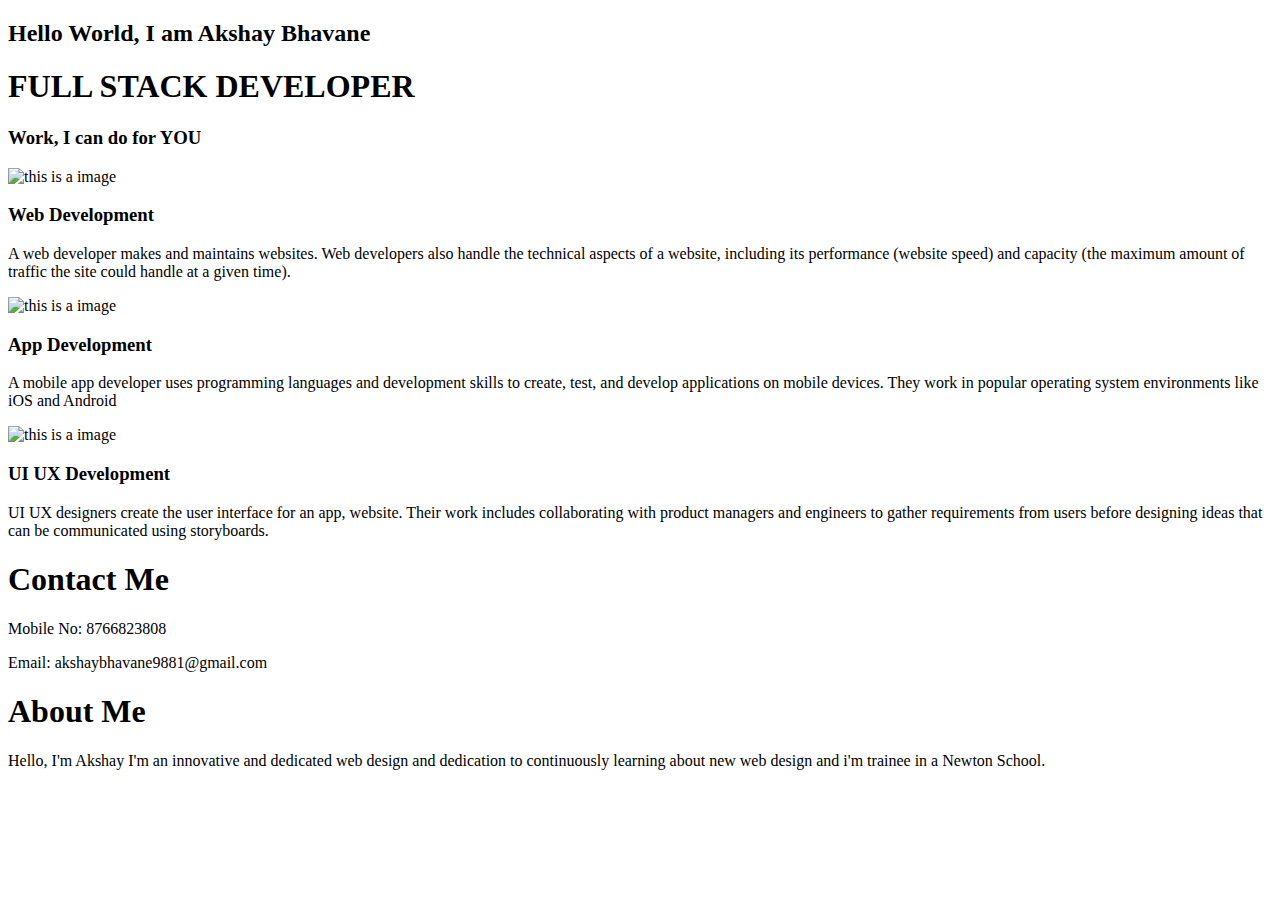
==== MyPro.html @ ec381621 "Intial" ====
<!DOCTYPE html>
<html lang="en">

<head>
    <meta charset="UTF-8">
    <meta http-equiv="X-UA-Compatible" content="IE=edge">
    <meta name="viewport" content="width=device-width, initial-scale=1.0">
    <title>MyPro</title>
    <link rel="stylesheet" href="/html/project/MyPro/MyPro.css">
</head>

<body>
    <div>
        <section class="hero">
            <h2> <span class="hello">Hello World,</span> I am Akshay Bhavane</h2>
            <h1> FULL STACK DEVELOPER</h1>
        </section>
    </div>
    <div>
        <section class="black">
            <h3>Work, I can do for <span>YOU</span> </h3>
        </section>
    </div>
    <div>
        <section class="grid-item">
            <div> <img src="/html/project/MyPro/campaign-creators-ARW7Ic7MSAM-unsplash.jpg" alt="this is a image"
                    style="width: 100%;">
                <h3>Web Development</h3>
                <p>A web developer makes and maintains websites.
                    Web developers also handle the technical aspects of a website, including its performance (website
                    speed) and capacity (the maximum amount of traffic the site could handle at a given time).</p>
            </div>
            <div> <img src="/html/project/MyPro/campaign-creators-iEiUITs149M-unsplash.jpg" alt="this is a image"
                    style="width: 100%;">
                <h3>App Development</h3>
                <p>A mobile app developer uses programming languages and development skills to create, test, and develop
                    applications on mobile devices. They work in popular operating system environments like iOS and
                    Android</p>
            </div>
            <div> <img src="/html/project/MyPro/domenico-loia-hGV2TfOh0ns-unsplash.jpg" alt="this is a image"
                    style="width: 100%;">
                <h3>UI UX Development</h3>
                <p>UI UX designers create the user interface for an app, website. Their work
                    includes collaborating with product managers and engineers to gather requirements from users before
                    designing ideas that can be communicated using storyboards. </p>
            </div>
        </section>
    </div>
    <div>
        <section class="bottom">
            <div class="bottom-div1">
                <h1>Contact Me</h1>
                <section>
                    <p>Mobile No: 8766823808</p>
                    <p>Email: akshaybhavane9881@gmail.com</p>
                </section>

            </div>
            <div class="bottom-div2">
                <h1>About Me</h1>
                <section>
                    <p>Hello, I'm Akshay I'm an innovative and dedicated web design and dedication to continuously
                        learning about new web design and i'm trainee in a Newton School.</p>
                </section>
            </div>
        </section>
    </div>
</body>

</html>
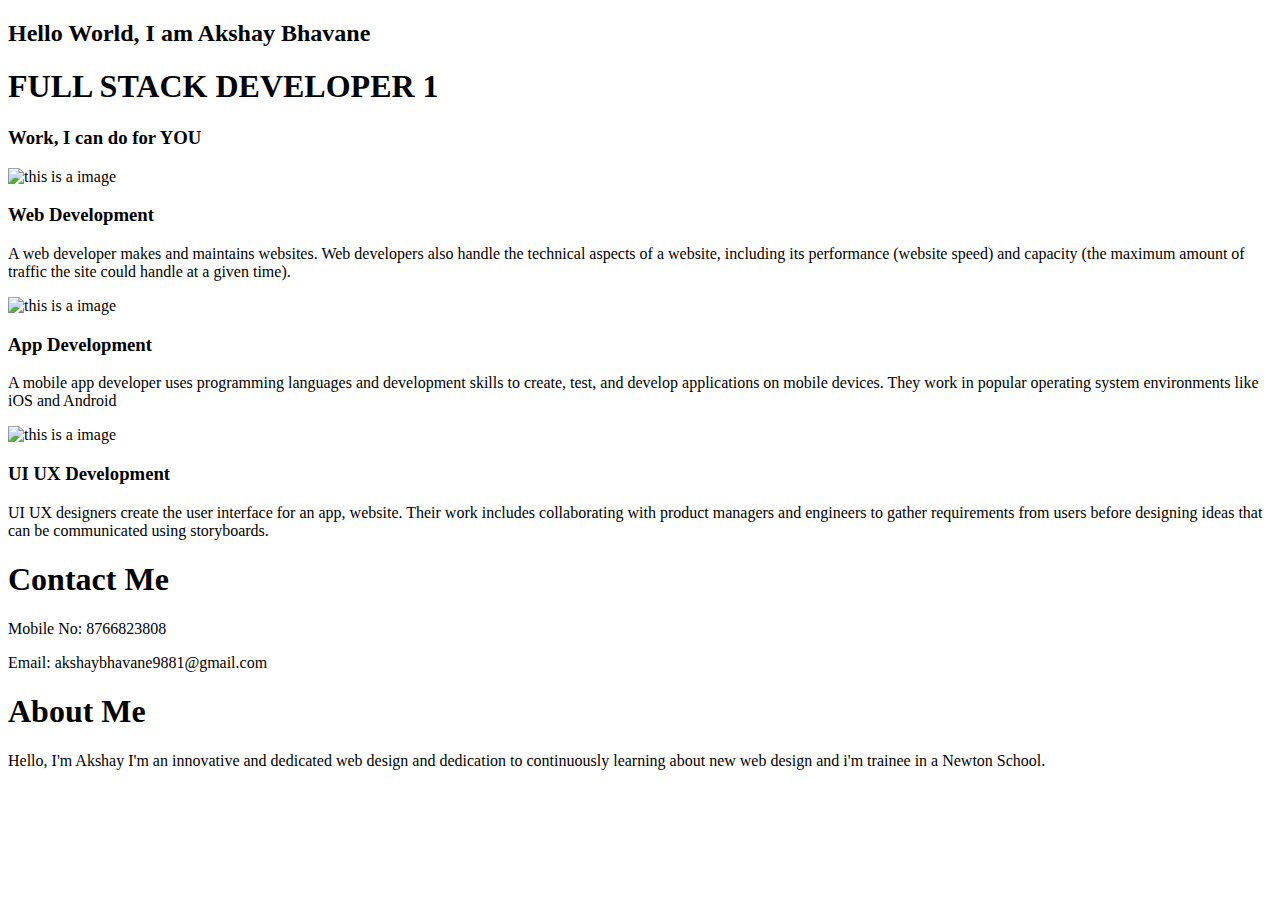
==== commit 124c9aa8: "text change" ====
--- a/MyPro.html
+++ b/MyPro.html
@@ -13,7 +13,7 @@
     <div>
         <section class="hero">
             <h2> <span class="hello">Hello World,</span> I am Akshay Bhavane</h2>
-            <h1> FULL STACK DEVELOPER</h1>
+            <h1> FULL STACK DEVELOPER 1</h1>
         </section>
     </div>
     <div>
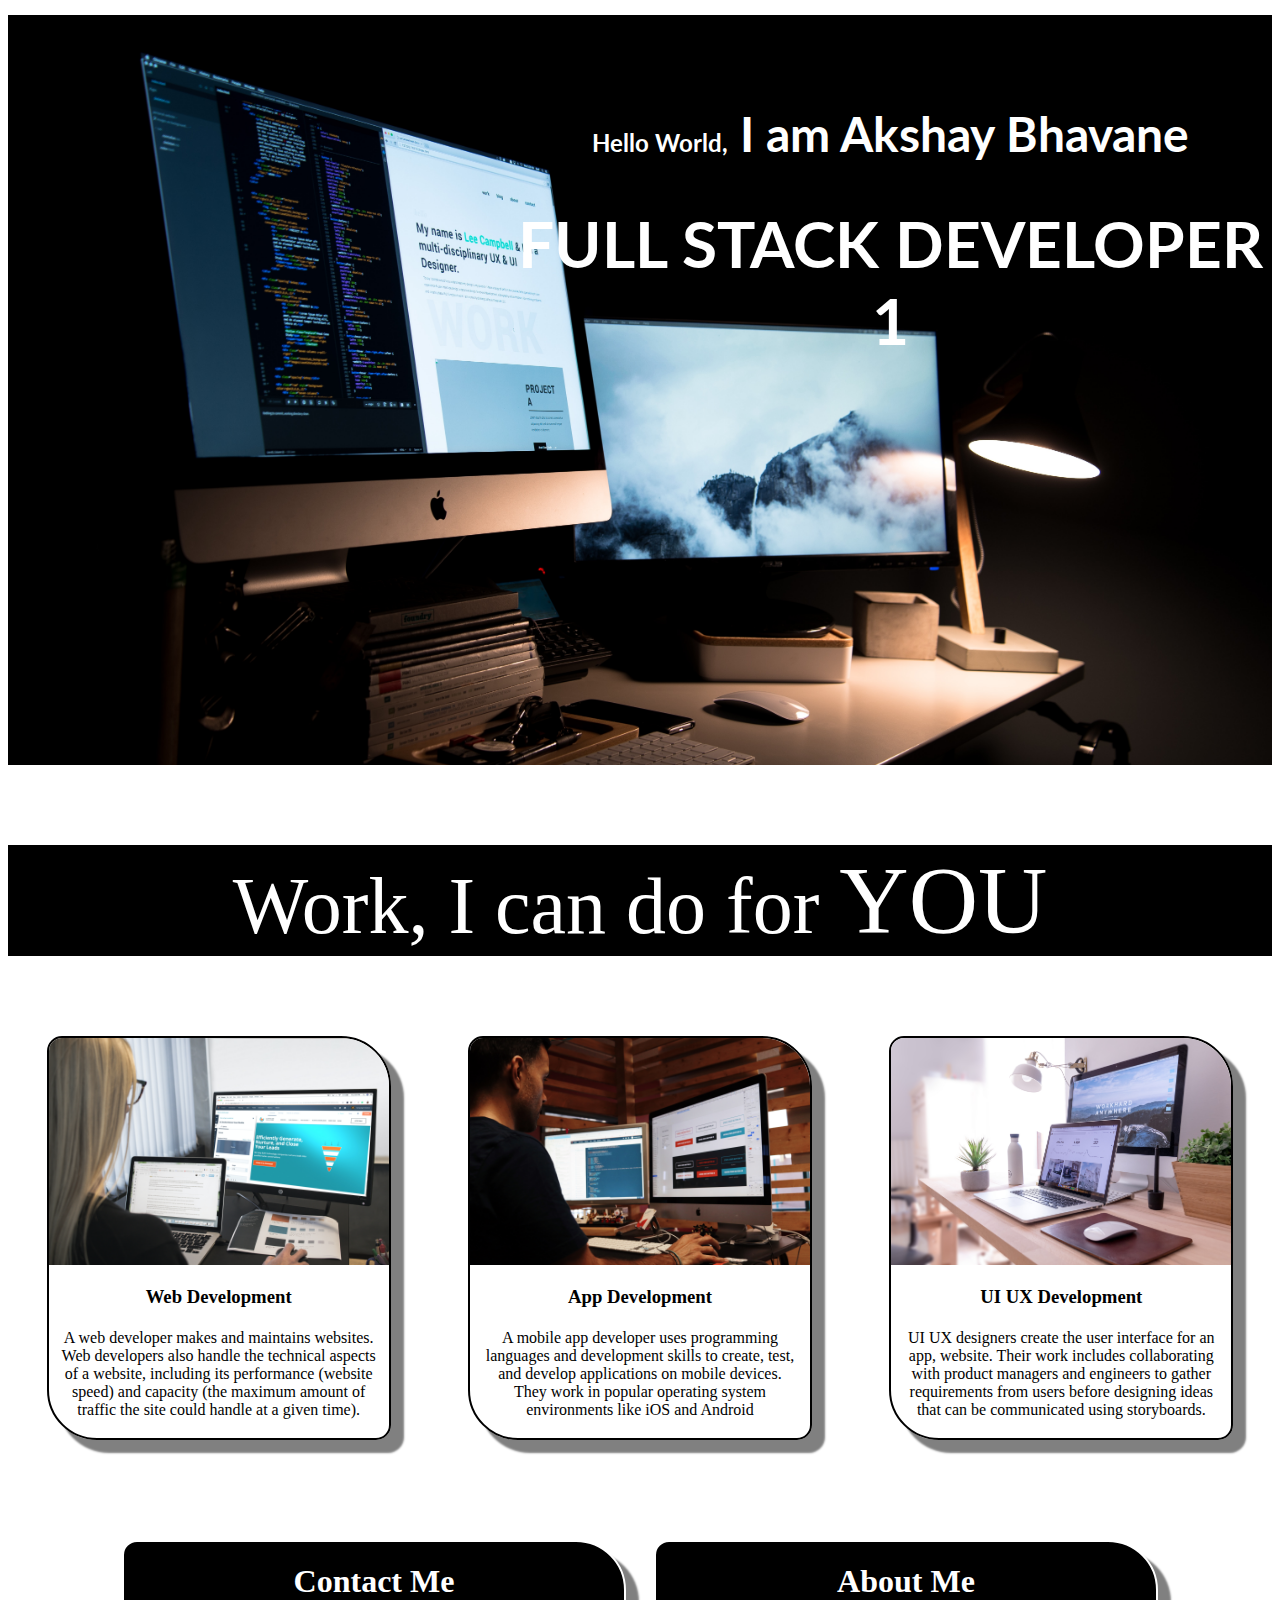
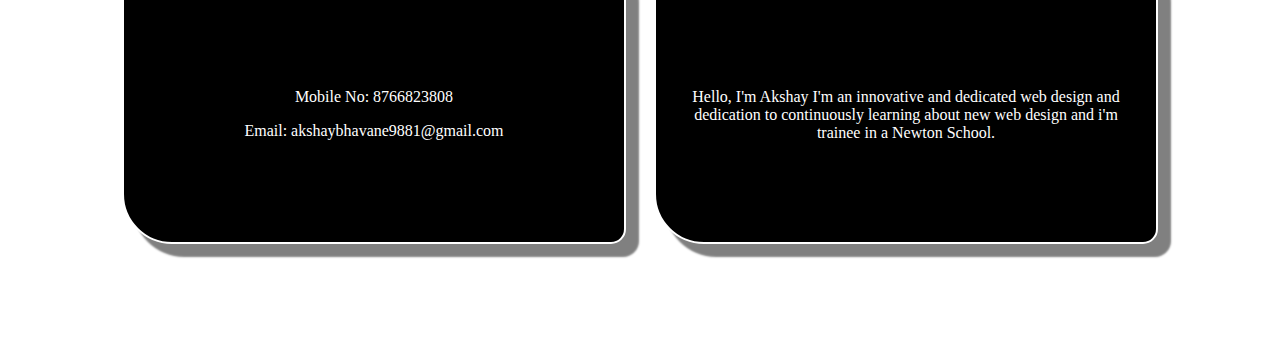
==== commit 0316c7c8: "path change and some image delete" ====
--- a/MyPro.html
+++ b/MyPro.html
@@ -6,7 +6,7 @@
     <meta http-equiv="X-UA-Compatible" content="IE=edge">
     <meta name="viewport" content="width=device-width, initial-scale=1.0">
     <title>MyPro</title>
-    <link rel="stylesheet" href="/html/project/MyPro/MyPro.css">
+    <link rel="stylesheet" href="/assets/css/MyPro.css">
 </head>
 
 <body>
@@ -23,22 +23,19 @@
     </div>
     <div>
         <section class="grid-item">
-            <div> <img src="/html/project/MyPro/campaign-creators-ARW7Ic7MSAM-unsplash.jpg" alt="this is a image"
-                    style="width: 100%;">
+            <div> <img src="/assets/images/card1.jpg" alt="this is a image" style="width: 100%;">
                 <h3>Web Development</h3>
                 <p>A web developer makes and maintains websites.
                     Web developers also handle the technical aspects of a website, including its performance (website
                     speed) and capacity (the maximum amount of traffic the site could handle at a given time).</p>
             </div>
-            <div> <img src="/html/project/MyPro/campaign-creators-iEiUITs149M-unsplash.jpg" alt="this is a image"
-                    style="width: 100%;">
+            <div> <img src="/assets/images/card2.jpg" alt="this is a image" style="width: 100%;">
                 <h3>App Development</h3>
                 <p>A mobile app developer uses programming languages and development skills to create, test, and develop
                     applications on mobile devices. They work in popular operating system environments like iOS and
                     Android</p>
             </div>
-            <div> <img src="/html/project/MyPro/domenico-loia-hGV2TfOh0ns-unsplash.jpg" alt="this is a image"
-                    style="width: 100%;">
+            <div> <img src="/assets/images/card3.jpg" alt="this is a image" style="width: 100%;">
                 <h3>UI UX Development</h3>
                 <p>UI UX designers create the user interface for an app, website. Their work
                     includes collaborating with product managers and engineers to gather requirements from users before
--- a/assets/css/MyPro.css
+++ b/assets/css/MyPro.css
@@ -0,0 +1,153 @@
+@import url('https://fonts.googleapis.com/css2?family=Lato&display=swap');
+.hero{
+    background-image: url(/assets/images/hero.jpg);
+    background-size: cover;
+    background-attachment:scroll;
+    background-repeat: no-repeat;
+    height: 700px;
+    
+    
+}
+.hero{
+    font-weight: 400;
+    color: white;
+    text-align: center;
+    margin-top: 15px;
+    padding-top: 50px;
+    padding-left: 500px;
+    font-family: 'Lato', sans-serif;
+    font-size: xx-large;
+    
+    
+}
+.hello{
+    font-size:x-large;
+}
+.black{
+    background-color: #000;
+    text-align: center;
+   
+    
+
+}
+.black h3{
+    font-size: 80px;
+    font-weight: 400;
+    color: white;
+
+}
+.black h3 span{
+    font-size: 96px;
+    color: white;
+}
+.grid-item div{
+    display: grid;
+    max-width: 340px;
+    height: 400px;
+    grid-template-columns: repeat(auto-fill, minmax(340px, 1fr));
+    border: 2px solid black;
+    border-radius: 15px 50px; 
+    padding: auto;
+    margin: auto;
+    text-align: center;
+    box-shadow: 12px 12px 2px 1px gray;
+    gap: auto;
+    overflow: hidden;
+}
+.grid-item{
+    display: flex;
+    justify-content: center;
+    align-items: center;
+    
+}
+.grid-item div img{
+    display: 50%;
+}
+.grid-item div p{
+    text-align:center;
+    padding-left: 10px;
+    padding-right: 10px;
+    
+    margin-top: 0px;
+}
+.bottom{
+    display: flex;
+    flex-direction: row;
+    justify-content: center;
+    align-items: center;
+    padding: auto;
+    margin: 100px;
+   
+}
+.bottom div{
+   
+ 
+    height: 300px;
+    width: 500px;
+    padding: auto;
+    margin: auto;
+    text-align: center;
+    color: white;
+    box-shadow: 12px 12px 2px 1px gray;
+    border: 2px solid black;
+    border-radius: 15px 50px; 
+    background-color: black;
+    background-size: cover;
+    border: 2px solid white;
+    
+}
+.bottom-div1 section {
+   padding-top: 50px;
+   text-align: center;
+ 
+   
+}
+.bottom-div2 section{
+    padding-top: 50px;
+     text-align: center;
+    padding-left: 20px;
+    padding-right: 20px;
+    
+}
+/* ------------------Hover------------------ */
+.hero h2:hover{
+    text-shadow: 2px 2px 8px skyblue;
+    
+}
+.hero h1:hover{
+    text-shadow: 2px 2px 8px skyblue;
+}
+.black h3:hover{
+    text-shadow: 2px 2px 8px skyblue;
+}
+.grid-item div:hover{
+    box-shadow: 2px 2px 8px skyblue;
+   
+}
+.bottom div:hover{
+    box-shadow: 2px 2px 8px skyblue;
+    font-size: x-large;
+}
+/* ---------------media-------------------- */
+@media (max-width: 786px){
+ .hero{
+    min-height: 50vh;
+ }
+ .black h3{
+    font-size: 24px;
+ }
+ .bottom{
+    flex-direction: column;
+ }
+ .grid-item{
+    flex-direction: column;
+    gap: 1.25rem;
+ }
+ .hero{
+    background-size: 600px;
+    font-size: small;
+    text-align: center;
+    padding-right: 300px;
+
+ }
+}
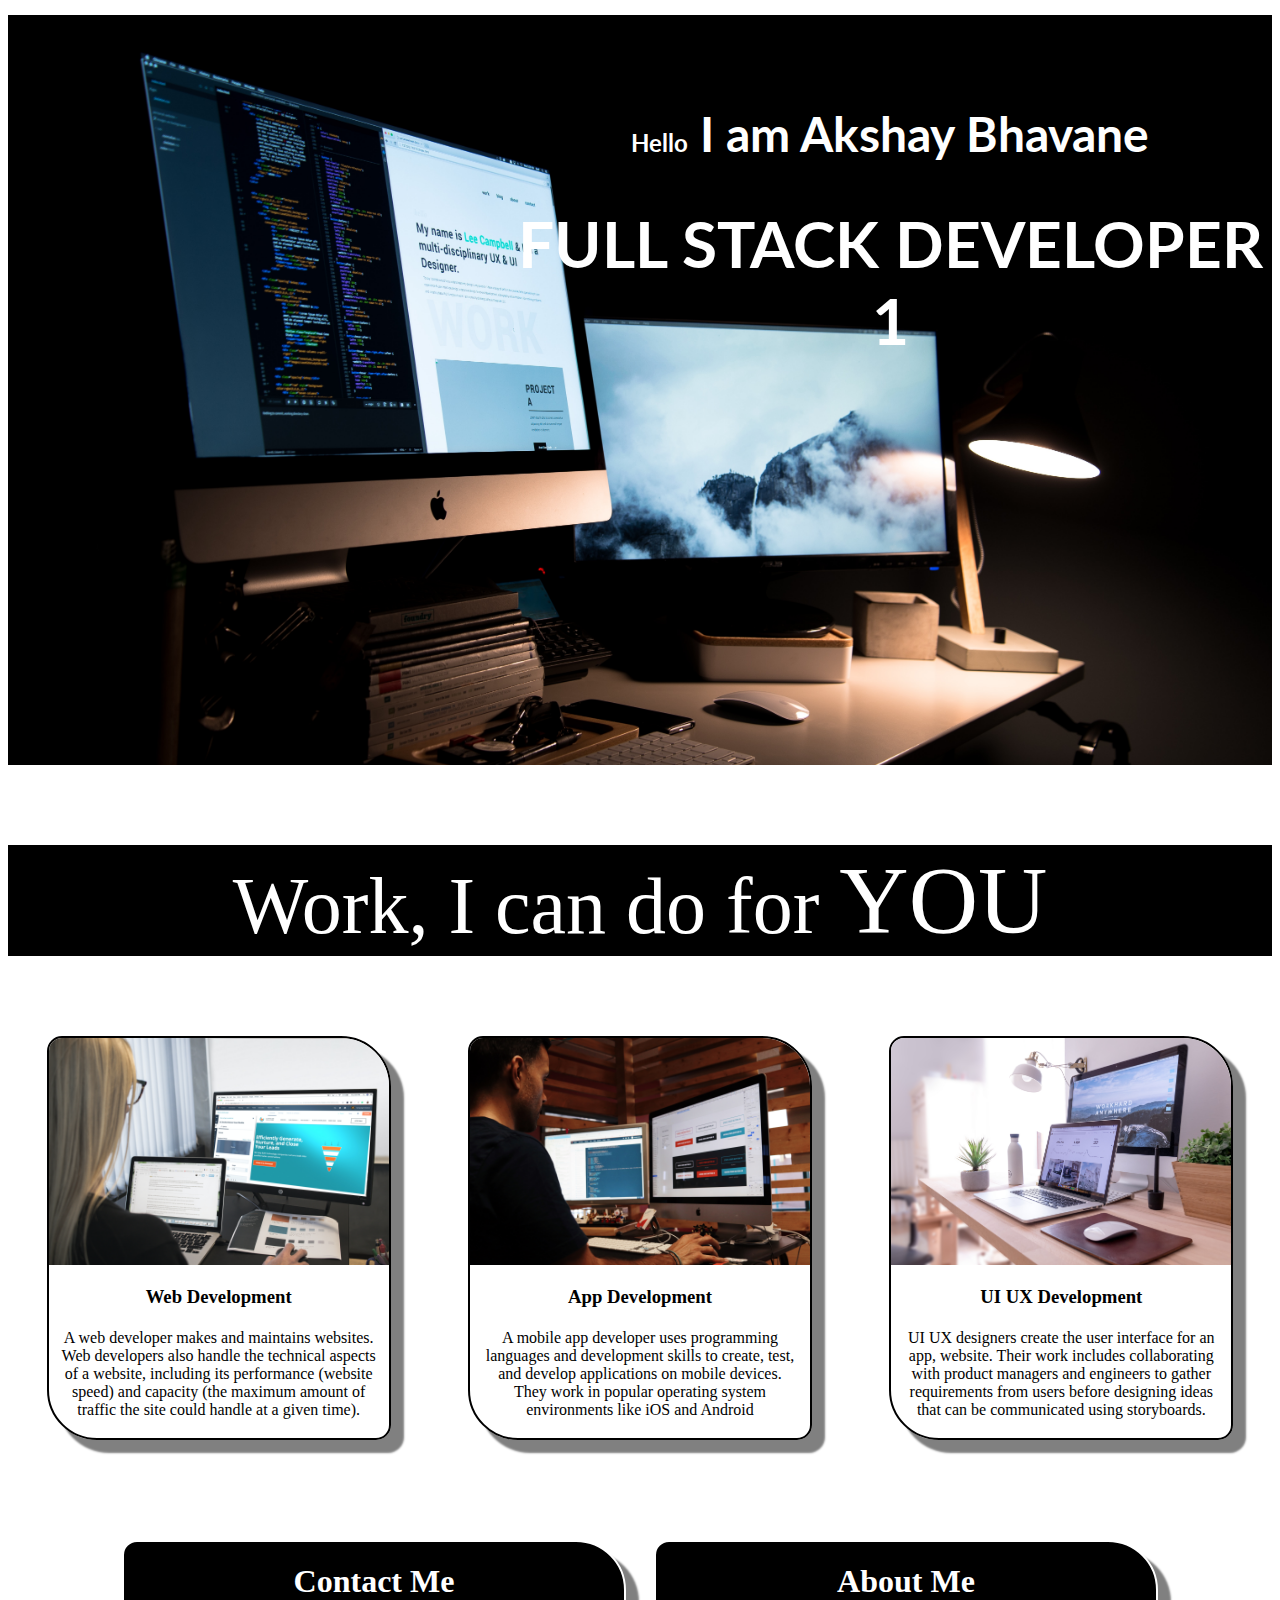
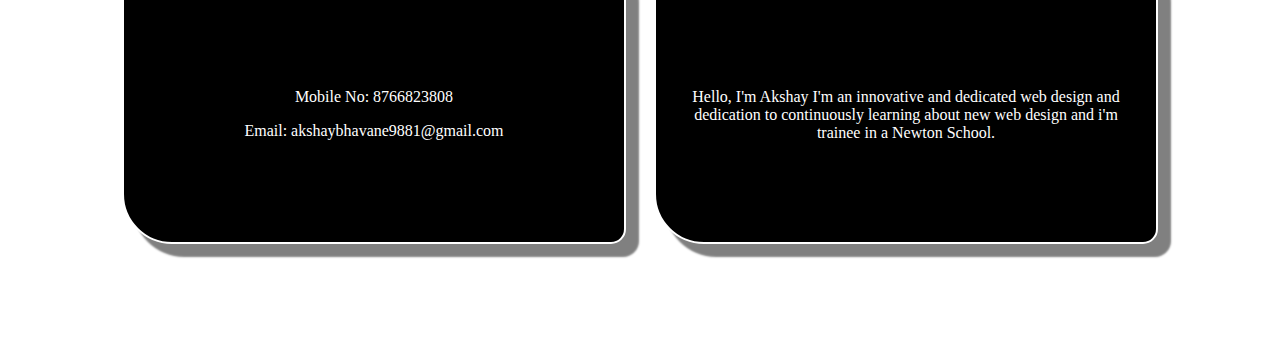
==== commit 9212a129: "change name H1" ====
--- a/MyPro.html
+++ b/MyPro.html
@@ -5,14 +5,14 @@
     <meta charset="UTF-8">
     <meta http-equiv="X-UA-Compatible" content="IE=edge">
     <meta name="viewport" content="width=device-width, initial-scale=1.0">
-    <title>MyPro</title>
+    <title>Developer Portfolio Landing page</title>
     <link rel="stylesheet" href="/assets/css/MyPro.css">
 </head>
 
 <body>
     <div>
         <section class="hero">
-            <h2> <span class="hello">Hello World,</span> I am Akshay Bhavane</h2>
+            <h2> <span class="hello">Hello</span> I am Akshay Bhavane</h2>
             <h1> FULL STACK DEVELOPER 1</h1>
         </section>
     </div>
